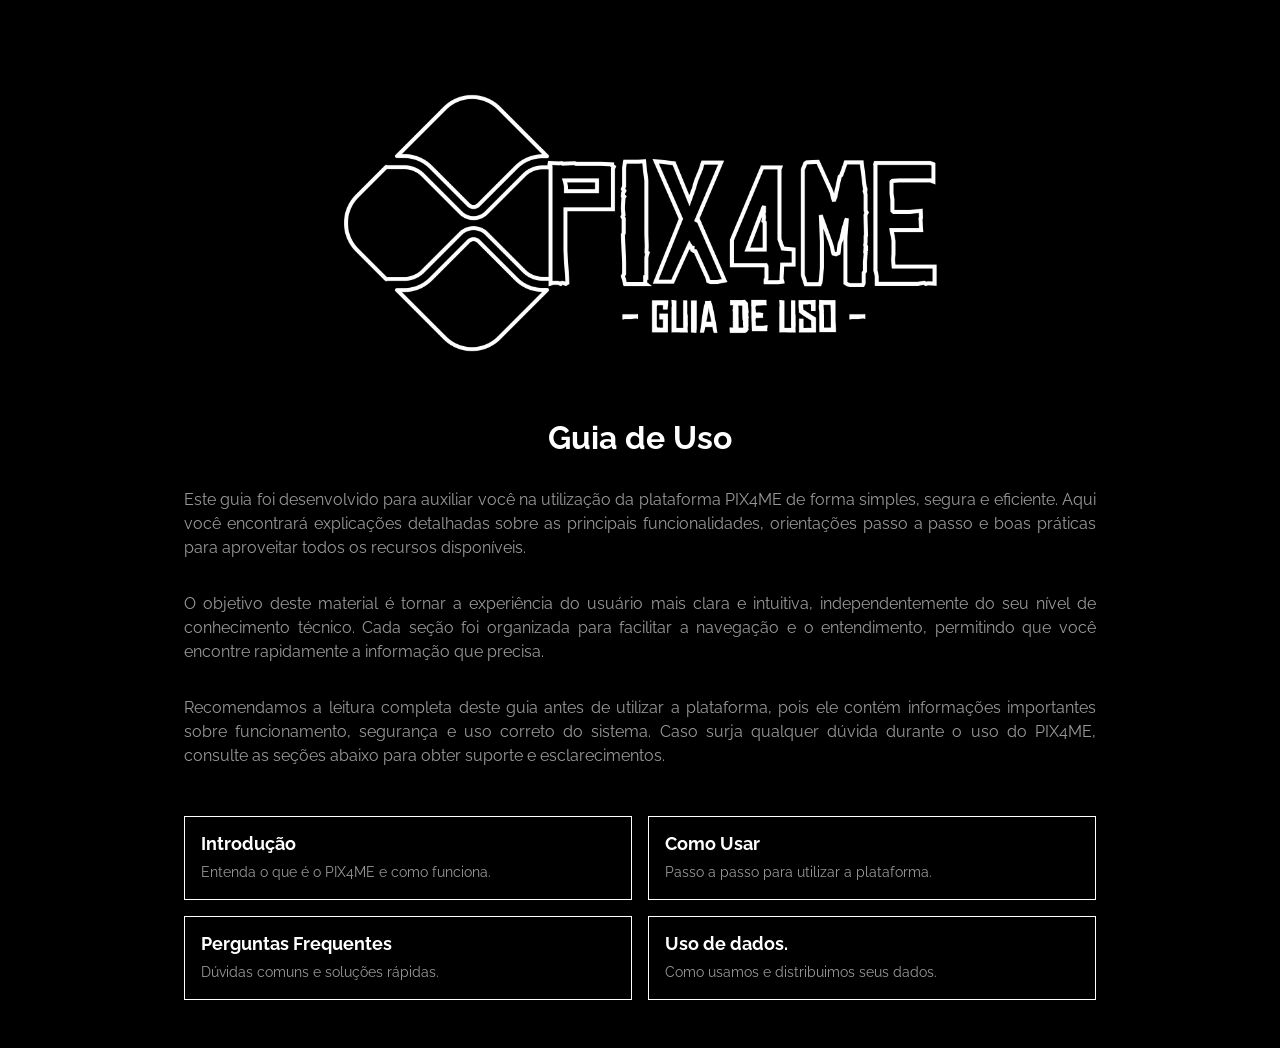
==== index.html @ 6b0bcd0d "[ADD] Arquivos." ====
<!--
  Copyright (c) 2025–present
  PIX4ME Authors

  All rights reserved.
-->

<!DOCTYPE html>
<html lang="pt-BR">
<head>
  <meta charset="UTF-8">
  <title>PIX4ME - Guia de Uso.</title>
  <link rel="stylesheet" href="css/style.css">
  <meta name="viewport" content="width=device-width, initial-scale=1.0">
</head>
<body>
    <div id="loading">
      <img id="loadingLogo" class="loading-logo" src="assets/img/logoGDU.png">
      <div class="loader"></div>
    </div>

  <div class="wiki">
    <main class="wiki-content">
      <div class="card">
        <img src='assets\img\logoGDU.png' class='logoGDU'>
        <h1>Guia de Uso</h1>
          <p>
            Este guia foi desenvolvido para auxiliar você na utilização da plataforma PIX4ME de forma simples, segura e eficiente.
            Aqui você encontrará explicações detalhadas sobre as principais funcionalidades, orientações passo a passo e
            boas práticas para aproveitar todos os recursos disponíveis.
          </p>

          <p>
            O objetivo deste material é tornar a experiência do usuário mais clara e intuitiva, independentemente do seu
            nível de conhecimento técnico. Cada seção foi organizada para facilitar a navegação e o entendimento, permitindo
            que você encontre rapidamente a informação que precisa.
          </p>

          <p>
            Recomendamos a leitura completa deste guia antes de utilizar a plataforma, pois ele contém informações importantes
            sobre funcionamento, segurança e uso correto do sistema. Caso surja qualquer dúvida durante o uso do PIX4ME,
            consulte as seções abaixo para obter suporte e esclarecimentos.
          </p>

        <div class="wiki-links">
        <a href="subpages/introducao.html" class="wiki-box">
          <h3>Introdução</h3>
          <p>Entenda o que é o PIX4ME e como funciona.</p>
        </a>

        <a href="subpages/uso.html" class="wiki-box">
          <h3>Como Usar</h3>
          <p>Passo a passo para utilizar a plataforma.</p>
        </a>

        <a href="subpages/faq.html" class="wiki-box">
          <h3>Perguntas Frequentes</h3>
          <p>Dúvidas comuns e soluções rápidas.</p>
        </a>

        <a href="subpages/usoDados.html" class="wiki-box">
          <h3>Uso de dados.</h3>
          <p>Como usamos e distribuimos seus dados.</p>
        </a>
      </div>

      </div>
    </main>
  </div>

  <script>
     window.onload = () => {
        setTimeout(() => {
            loading.style.opacity = "0";
            setTimeout(() => loading.remove(), 600);
        }, 900);
      };
  </script>
  <script src='index.js'></script>
</body>
</html>
---- css/style.css ----
/*
 * Copyright (c) 2025–present
 * PIX4ME Authors
 *
 * All rights reserved.
 */

:root {
  --bg: #000;
  --fg: #fff;
  --muted: #999;
  --border: #222;
  --btn: #fff;
  --btnText: #000;
}

@font-face {
  font-family: "Raleway-Light";
  src: url("../assets/fonts/Raleway-Light.ttf");
}

@font-face {
  font-family: "Raleway-Bold";
  src: url("../assets/fonts/Raleway-Bold.ttf");
}

::-webkit-scrollbar {
  display: none;
}

* {
  box-sizing: border-box;
  transition: background-color 0.6s ease-in-out, color 0.6s ease-in-out,
    border-color 0.6s ease-in-out;
}

#loading {
  position: fixed;
  inset: 0;
  background: #000;
  display: flex;
  flex-direction: column;
  justify-content: center;
  align-items: center;
  gap: 24px;
  z-index: 999;

  opacity: 1;
  transition: opacity 0.6s ease-in-out;
}

.loading-logo {
  width: 600px;
  height: auto;
}

.loader {
  width: 45px;
  aspect-ratio: 1;
  --c: no-repeat linear-gradient(#ffffff 0 0);
  background: var(--c), var(--c), var(--c);
  animation: l18-1 1s infinite, l18-2 1s infinite;
}

@keyframes l18-1 {
  0%,
  100% {
    background-size: 20% 100%;
  }
  33%,
  66% {
    background-size: 20% 20%;
  }
}

@keyframes l18-2 {
  0%,
  33% {
    background-position: 0 0, 50% 50%, 100% 100%;
  }
  66%,
  100% {
    background-position: 100% 0, 50% 50%, 0 100%;
  }
}

body {
  margin: 0;
  background: var(--bg);
  color: var(--fg);
  font-family: "Raleway-Light";
  min-height: 100vh;
  display: flex;
  justify-content: center;
  align-items: center;
  padding: 24px;
}

.wiki {
  width: 100%;
  max-width: 960px;
}

.card {
  background: var(--bg);
  padding: 24px;
  box-shadow: 0 4px 12px rgba(0,0,0,0.3);

  display: flex;
  flex-direction: column;
  justify-content: center;
  align-items: center;
  text-align: justify;
}

.card2 {
  width: 100%;
  margin-top: 32px;
  padding: 24px;

  background: var(--bg);
  border: 1px solid var(--border);
  border-radius: 8px;
  box-shadow: 0 4px 12px rgba(0,0,0,0.25);

  display: flex;
  flex-direction: column;
  align-items: flex-start;
  text-align: left;
}

.card2 h3 {
  font-family: "Raleway-Bold";
  margin-bottom: 16px;
}

h1 {
  font-family: "Raleway-Bold";
  font-size: 32px;
  margin-bottom: 16px;
}

p {
  font-size: 16px;
  color: var(--muted);
  line-height: 1.5;
}

.logoGDU {
   height: 350px;
   width: auto;
}

.wiki-links {
  width: 100%;
  margin-top: 32px;

  display: grid;
  grid-template-columns: repeat(auto-fit, minmax(320px, 1fr));
  gap: 16px;
}

.wiki-box {
  border: 1px solid #fff;
  padding: 16px;
  text-decoration: none;
  color: var(--fg);

  transition: background-color 0.3s ease, transform 0.2s ease;
}

.wiki-box h3 {
  margin: 0 0 8px 0;
  font-family: "Raleway-Bold";
  font-size: 18px;
}

.wiki-box p {
  margin: 0;
  font-size: 14px;
  color: var(--muted);
}

.wiki-box:hover {
  background-color: #111;
  transform: translateY(-3px);
}

.faq {
  width: 100%;
  text-align: left;
}

.faq-item {
  border-bottom: 1px solid #222;
}

.faq-question {
  width: 100%;
  background: none;
  border: none;
  color: #fff;

  font-family: "Raleway-Bold";
  font-size: 16px;

  padding: 16px 0;
  cursor: pointer;

  display: flex;
  align-items: center;
  justify-content: space-between;

  text-align: left;
}

.faq-question span {
  margin-left: 16px;
  font-size: 18px;
  flex-shrink: 0;
}

.faq-answer {
  max-height: 0;
  overflow: hidden;
  transition: max-height 0.3s ease;
}

.faq-answer p {
  margin: 0;
  padding: 0 0 16px 0;
  color: var(--muted);
  font-size: 15px;
  line-height: 1.5;
}

.faq-item.active .faq-answer {
  max-height: 300px;
}

.faq-item.active .faq-question span {
  transform: rotate(45deg);
}
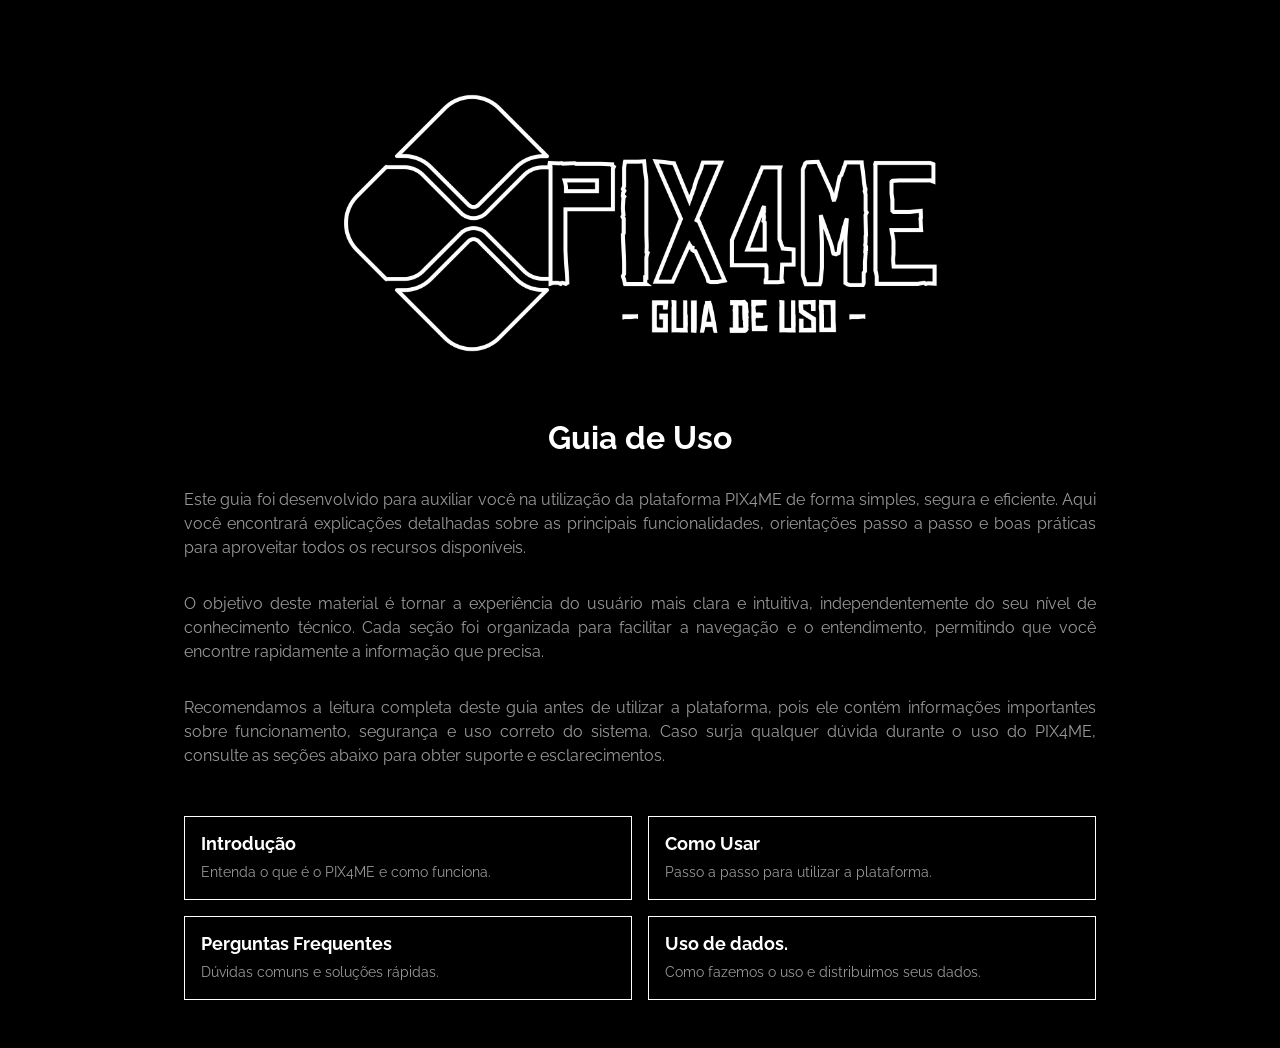
==== commit 550cfabe: "better" ====
--- a/index.html
+++ b/index.html
@@ -60,7 +60,7 @@
 
         <a href="subpages/usoDados.html" class="wiki-box">
           <h3>Uso de dados.</h3>
-          <p>Como usamos e distribuimos seus dados.</p>
+          <p>Como fazemos o uso e distribuimos seus dados.</p>
         </a>
       </div>
 
@@ -78,4 +78,5 @@
   </script>
   <script src='index.js'></script>
 </body>
-</html>+
+</html>
